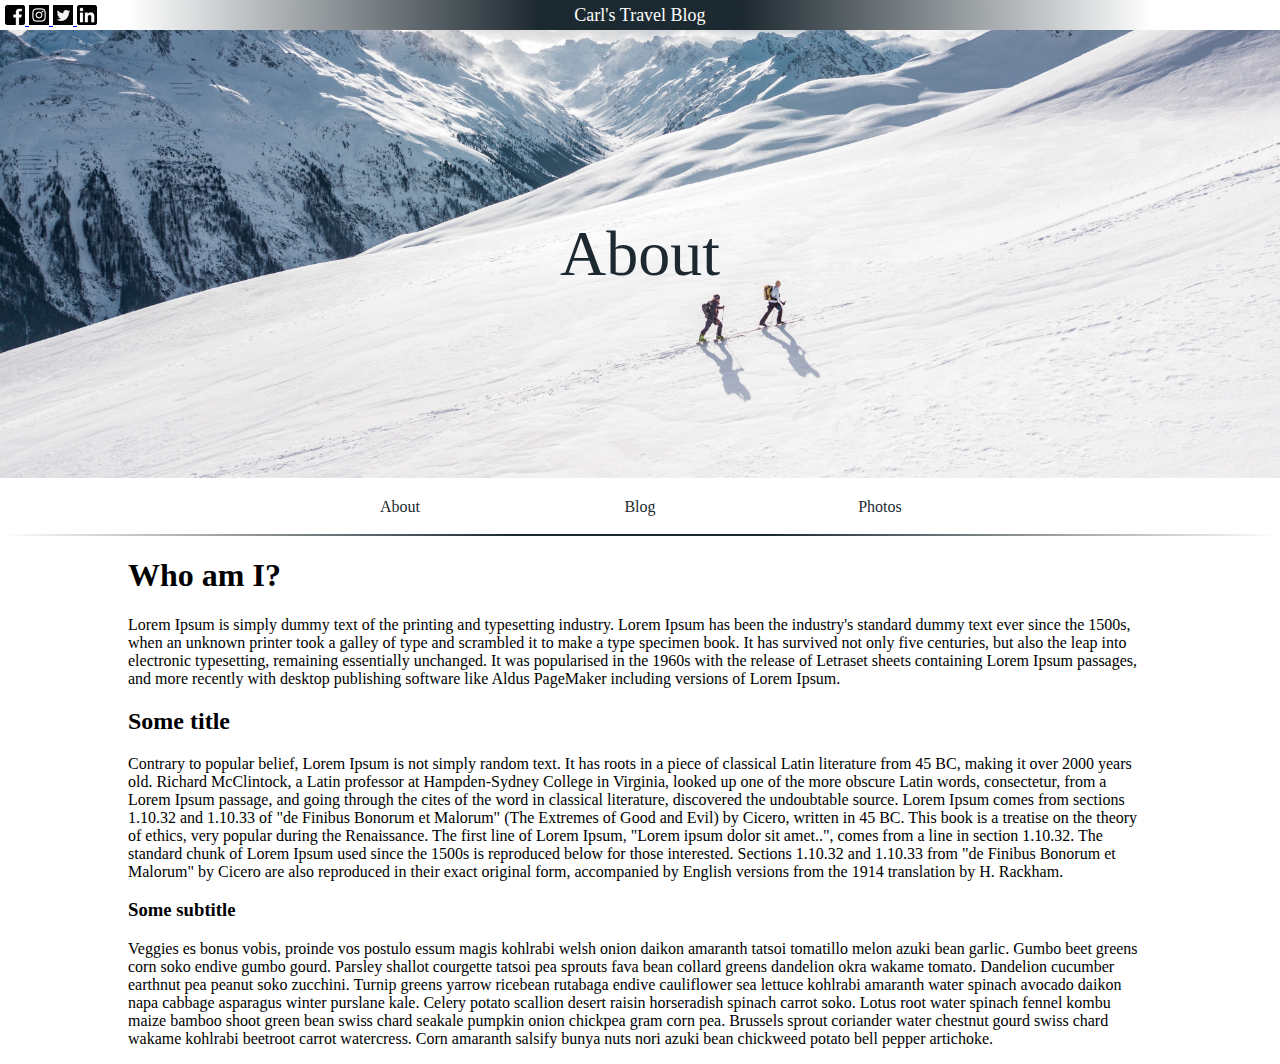
==== about.html @ 34d257d2 "Simple blog" ====
<!DOCTYPE html>
<html lang="en">
    <head>
        <title></title>
        <meta charset="UTF-8">
        <meta name="viewport" content="width=device-width, initial-scale=1">
        <link href="css/style.css" rel="stylesheet">
        <link href="css/md-style.css" rel="stylesheet">
        <link href="css/lg-style.css" rel="stylesheet">
    </head>
    <body>
    <div class="container">
        <div class="header">
            <div class="title">
                Carl's Travel Blog
            </div>
            <div class="social">
                <a href="https://www.facebook.com/carlwestman">
                    <img src="img/facebook.png" class ="header-img" alt="Instagram">
                </a>
                <a href="https://www.instagram.com/carlwestman">
                    <img src="img/instagram.png" class ="header-img" alt="Facebook">
                </a>
                <a href="https://www.twitter.com/carlwestman">
                    <img src="img/twitter.png" class ="header-img" alt="Twitter">
                </a>
                <a href="https://www.linkedin.com/carlwestman">
                    <img src="img/linkedin.png" class ="header-img" alt="LinkedIn">
                </a>
            </div>
            <div class="sm-nav">
                
            </div>
        </div>
        <div class="hero">
            <div class="page-name">
                About
            </div>
        </div>
        <div class="nav-container">
            <div class="responsive-nav-menu">
                <img src="img/menu.png" onclick="openMenu()">
            </div>
            <div class="nav-item-container" id="nav-item-container">    
                <div class="nav-item"><a href="about.html">About</a></div>
                <div class="nav-item"><a href="index.html">Blog</a></div>
                <div class="nav-item"><a href="photos.html">Photos</a></div>
            </div>
        </div>
        <div class="content">
            <h1>Who am I?</h1>
            <p>Lorem Ipsum is simply dummy text of the printing and typesetting industry. Lorem Ipsum has been the industry's standard dummy text ever since the 1500s, when an unknown printer took a galley of type and scrambled it to make a type specimen book. It has survived not only five centuries, but also the leap into electronic typesetting, remaining essentially unchanged. It was popularised in the 1960s with the release of Letraset sheets containing Lorem Ipsum passages, and more recently with desktop publishing software like Aldus PageMaker including versions of Lorem Ipsum.</p>
            <h2>Some title</h2>
            <p>
                Contrary to popular belief, Lorem Ipsum is not simply random text. It has roots in a piece of classical Latin literature from 45 BC, making it over 2000 years old. Richard McClintock, a Latin professor at Hampden-Sydney College in Virginia, looked up one of the more obscure Latin words, consectetur, from a Lorem Ipsum passage, and going through the cites of the word in classical literature, discovered the undoubtable source. Lorem Ipsum comes from sections 1.10.32 and 1.10.33 of "de Finibus Bonorum et Malorum" (The Extremes of Good and Evil) by Cicero, written in 45 BC. This book is a treatise on the theory of ethics, very popular during the Renaissance. The first line of Lorem Ipsum, "Lorem ipsum dolor sit amet..", comes from a line in section 1.10.32. The standard chunk of Lorem Ipsum used since the 1500s is reproduced below for those interested. Sections 1.10.32 and 1.10.33 from "de Finibus Bonorum et Malorum" by Cicero are also reproduced in their exact original form, accompanied by English versions from the 1914 translation by H. Rackham.
            </p>
            <h3>Some subtitle</h3>
            <p>
                Veggies es bonus vobis, proinde vos postulo essum magis kohlrabi welsh onion daikon amaranth tatsoi tomatillo melon azuki bean garlic. Gumbo beet greens corn soko endive gumbo gourd. Parsley shallot courgette tatsoi pea sprouts fava bean collard greens dandelion okra wakame tomato. Dandelion cucumber earthnut pea peanut soko zucchini. Turnip greens yarrow ricebean rutabaga endive cauliflower sea lettuce kohlrabi amaranth water spinach avocado daikon napa cabbage asparagus winter purslane kale. Celery potato scallion desert raisin horseradish spinach carrot soko. Lotus root water spinach fennel kombu maize bamboo shoot green bean swiss chard seakale pumpkin onion chickpea gram corn pea. Brussels sprout coriander water chestnut gourd swiss chard wakame kohlrabi beetroot carrot watercress. Corn amaranth salsify bunya nuts nori azuki bean chickweed potato bell pepper artichoke. 
            </p>
            
        </div>
    </div>
    </body>
    <footer>
        <script text="text/javascript" src="js/nav.js"></script>
    </footer>
</html>
---- css/style.css ----
body {
    margin: 0px;
}

.container {
    display: grid;
    grid-template-columns: 0.1fr 1fr 0.1fr;
}

.header {
    grid-template-columns: 1fr 1fr;
    grid-column: 1 / 4;
    display: grid;

}

.header > .title {
    grid-column: 1 / 3;
    background: rgb(29,41,48);
    background: radial-gradient(circle, rgba(29,41,48,1) 20%, rgba(255,255,255,1) 100%); 
    font-size: 18px;
    color: white;
    display: flex;
    align-items: center;
    justify-content: center;
}


.header > .social {
    background-color: white;
    grid-column: 1 / 2;
    padding: 5px;
    
}

.header-img {
    height: 20px;
    width: 20px;
}

.header > .sm-nav {
    grid-column: 2 / 3;
    display: flex;
    justify-content: right;
    background-color: white;
    padding: 5px;
}

.hero {
    grid-column: 1 / 4;
    height: 52vw;
    background-image: url("../img/mouantains.jpg");
    background-size: 100%;
    background-position: bottom;
    display: flex;
    align-items: center;
    justify-content: center;
}

.hero > .page-name {
    font-size: 10vw;
    color: rgba(29,41,48,1);
}

.hero-blog-post {
    grid-column: 1 / 4;
    height: 52vw;
    display: flex;
    align-items: center;
    justify-content: center;
    background: 
    linear-gradient(to right top, #1d2930, #242d36, #2c303c, #353441, #3e3744, #423b4a, #463f51, #494357, #424a62, #36526a, #265a6e, #15616d)
    left
    bottom
    no-repeat
    ;
}

.hero-blog-post > .page-name {
    font-size: 3vw;
    color:white;
}



.nav-container {
    grid-column: 1 / 4;
    background: 
    radial-gradient(circle, rgba(29,41,48,1) 20%, rgba(255,255,255,1) 100%)
    left
    bottom
    no-repeat
    ;
    background-size: 100% 2px;
    display: flex;
    flex-wrap: wrap;
    align-items: center;
    justify-content: center;
}

.responsive-nav-menu {
    width: 100%;
    display: flex;
    text-align:center;
    justify-content: center;
    padding: 10px;
    flex-wrap: wrap;
}

.responsive-nav-menu > img {
    height: 20px;
    width: 20px;
}

.nav-item-container {
    display: none;
}

.nav-item-container-open {
    display: block;
}

.nav-item{
    padding-top: 10px;
    padding-bottom: 10px;
    text-align: center;
} 

.nav-item > a {
    color: rgba(29,41,48,1);
    text-decoration: none;
}

.nav-item:hover {
    text-decoration: underline;
    cursor: context-menu;
}

.content {
    grid-column: 2 / 3;

}

.content-grid {
    display: flex;
    flex-wrap: wrap;
    justify-content: space-evenly;

}

.photo-container {
    width: 300px;
    height: 200px;
    margin: 25px;
    display: flex;
    align-items: center;

}

.photo-container > img {        
    max-width: 100%;
    max-height: 100%;

}

.blog-post-card {
    width: 300px;
    height: 250px;
    margin: 25px;;
    box-shadow: 0 4px 8px 0 rgba(0, 0, 0, 0), 0 6px 20px 0 rgba(0, 0, 0, 0.19);
    display: grid;
    grid-template-columns: 100px 100px 100px;
    grid-template-rows: 100px 50px 100px;
    border-radius: 10px;
}

.blog-post-card-title-holder {
    grid-column: 1 / 5;
    grid-row: 1 / 2;
    display: grid;
    grid-template-rows: 70px 30px;
    background-image: linear-gradient(to right top, #1d2930, #242d36, #2c303c, #353441, #3e3744, #423b4a, #463f51, #494357, #424a62, #36526a, #265a6e, #15616d);
    border-top-left-radius: 10px;
    border-top-right-radius: 10px;
}

.blog-post-card-title {
    grid-row: 2 / 3;
}

.blog-post-card-title > h1 {
    margin: 0;
    font-size: 25px;
    padding-left: 10px;
    color: white;
}


.blog-post-meta-data {
    grid-column: 1 / 5;
    grid-row: 2 / 3;
    display: flex;
    flex-wrap: nowrap;
    justify-content: space-between;
    align-items: center;
    background: 
    linear-gradient(to right top, #1d2930, #242d36, #2c303c, #353441, #3e3744, #423b4a, #463f51, #494357, #424a62, #36526a, #265a6e, #15616d)
    left
    bottom
    no-repeat
    ;
    background-size: 100% 2px;

}

.blog-post-meta-data > .tag {
    border: solid green;
    background-color: green;
    border-radius: 30%;
    color: white;
    margin: 10px;
    font-size: 8px;
}

.blog-post-meta-data > .author {
    font-size: 12px;
}

.blog-post-meta-data > .date {
    margin: 10px;
    font-size: 12px;

}

.blog-post-content {
    grid-column: 1 / 5;
    grid-row: 3 / 4;
    padding-left: 20px;
    padding-right: 20px;
    padding-top: 10px;
    padding-bottom: 10px;
}

.blog-post-content > p {
    overflow: hidden;
    display: -webkit-box;
    -webkit-line-clamp: 3;
    -webkit-box-orient: vertical; 
}

.blog-post-card-link {
    text-decoration: none;
    color: black;
}
---- css/md-style.css ----
@media(min-width:768px) {
    .container {
        grid-template-columns: 1fr 8fr 1fr;
    }

    .header {
        grid-template-columns: minmax(110px, 10%) 1fr minmax(110px, 10%);
        grid-template-rows: 30px;
        grid-column: 1 / 4;
    }
    
    .header > .social {
        grid-column: 1 / 2;
        grid-row: 1 / 2;
        background-color: white;
    }

    .header > .title {
        grid-column: 2 / 3;
        grid-row: 1/ 2;
    }

    .header > .sm-nav {
        grid-column: 3 / 4;
        grid-row: 1 / 2;
    }

    .hero {
        height: 40vw;
        background-position: bottom;
        text-align: center;
        justify-content: center;
    }
    
    .hero > .page-name {
        font-size: 7vw;
    }
    
    .hero-blog-post {
        height: 40vw;
    }

    .responsive-nav-menu > img{
        display: none;
    }

    .responsive-nav-menu {
        padding: 0%;
    }
    
    .nav-item-container {
        display: inline-flex;
        justify-content: center;
        width: 100%;
    }

    .nav-item{
        width:100px;
        padding: 20px;
    }

    .blog-post-card  {
        width: 600px;
        height: 300px;
        grid-template-columns: 200px 200px 200px;
        grid-template-rows: 100px 50px 150px;
    }

    .blog-post-meta-data > .author {
        font-size: 15px;
    }
    
    .blog-post-meta-data > .date {
        margin: 10px;
        font-size: 15px;
    
    }

    .blog-post-content > p {
        -webkit-line-clamp: 5;
    }

}
---- css/lg-style.css ----
@media(min-width:1200px) { 
    .hero {
        height: 35vw;
        background-position: bottom;
    }
    
    .hero > .page-name {
        font-size: 5vw;
    }

    .hero-blog-post {
        height: 30vw;
    }

    .nav-item{
        width:200px;
        padding: 20px;
    }
}
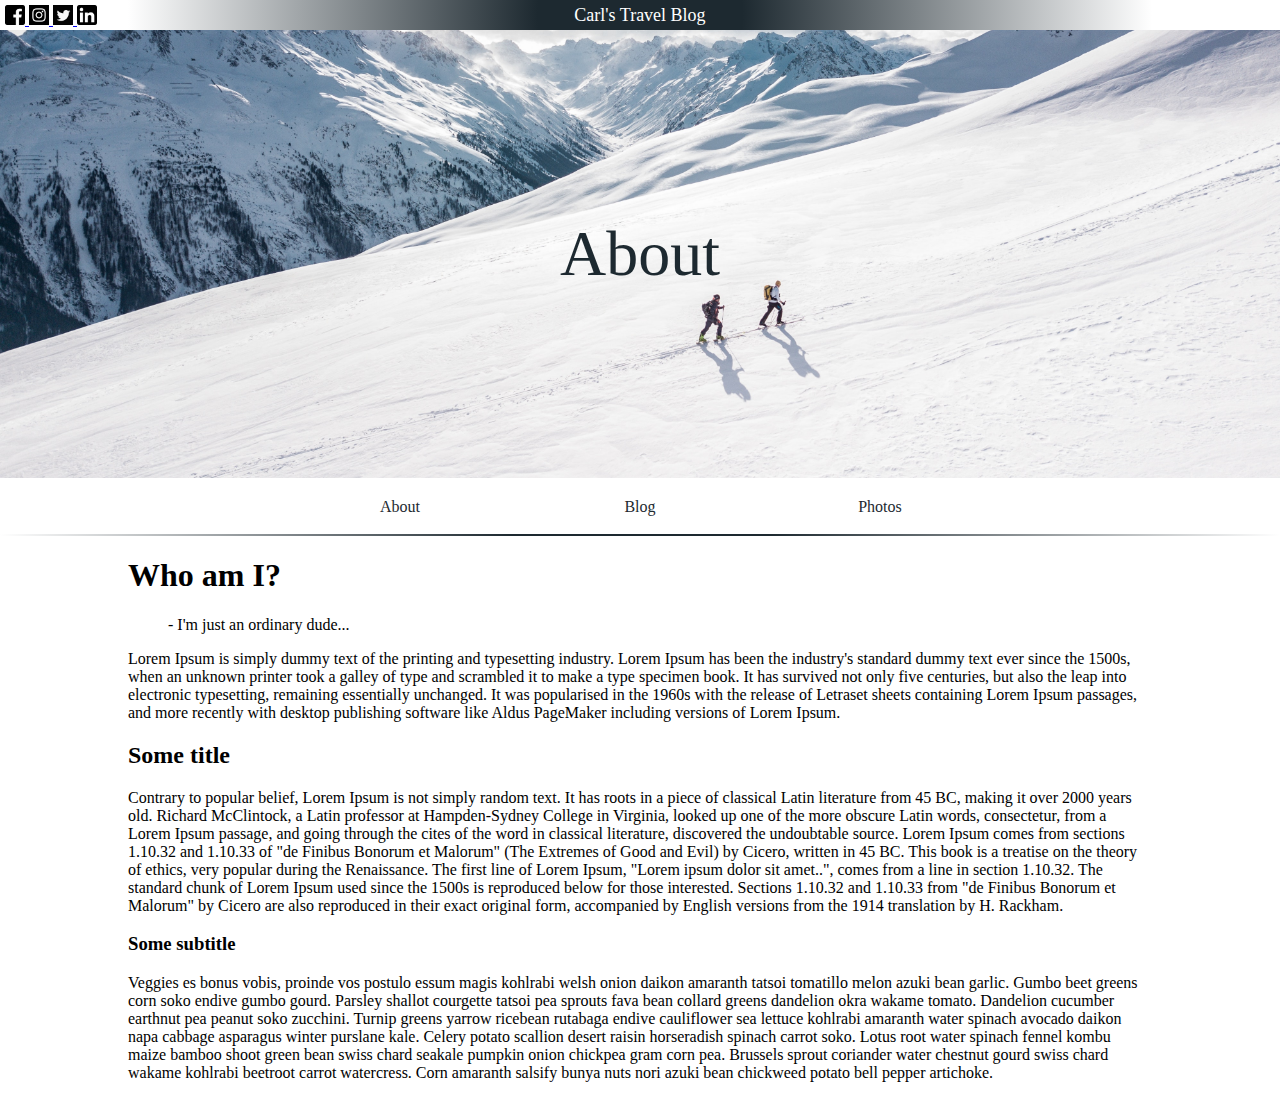
==== commit 53462b42: "changed according to feedback" ====
--- a/about.html
+++ b/about.html
@@ -4,9 +4,7 @@
         <title></title>
         <meta charset="UTF-8">
         <meta name="viewport" content="width=device-width, initial-scale=1">
-        <link href="css/style.css" rel="stylesheet">
-        <link href="css/md-style.css" rel="stylesheet">
-        <link href="css/lg-style.css" rel="stylesheet">
+        <link href="css/main.css" rel="stylesheet">
     </head>
     <body>
     <div class="container">
@@ -49,6 +47,7 @@
         </div>
         <div class="content">
             <h1>Who am I?</h1>
+            <blockquote>- I'm just an ordinary dude... </blockquote>
             <p>Lorem Ipsum is simply dummy text of the printing and typesetting industry. Lorem Ipsum has been the industry's standard dummy text ever since the 1500s, when an unknown printer took a galley of type and scrambled it to make a type specimen book. It has survived not only five centuries, but also the leap into electronic typesetting, remaining essentially unchanged. It was popularised in the 1960s with the release of Letraset sheets containing Lorem Ipsum passages, and more recently with desktop publishing software like Aldus PageMaker including versions of Lorem Ipsum.</p>
             <h2>Some title</h2>
             <p>
--- a/css/main.css
+++ b/css/main.css
@@ -0,0 +1,4 @@
+@import "sm-style.css";
+@import "md-style.css";
+@import "lg-style.css";
+
